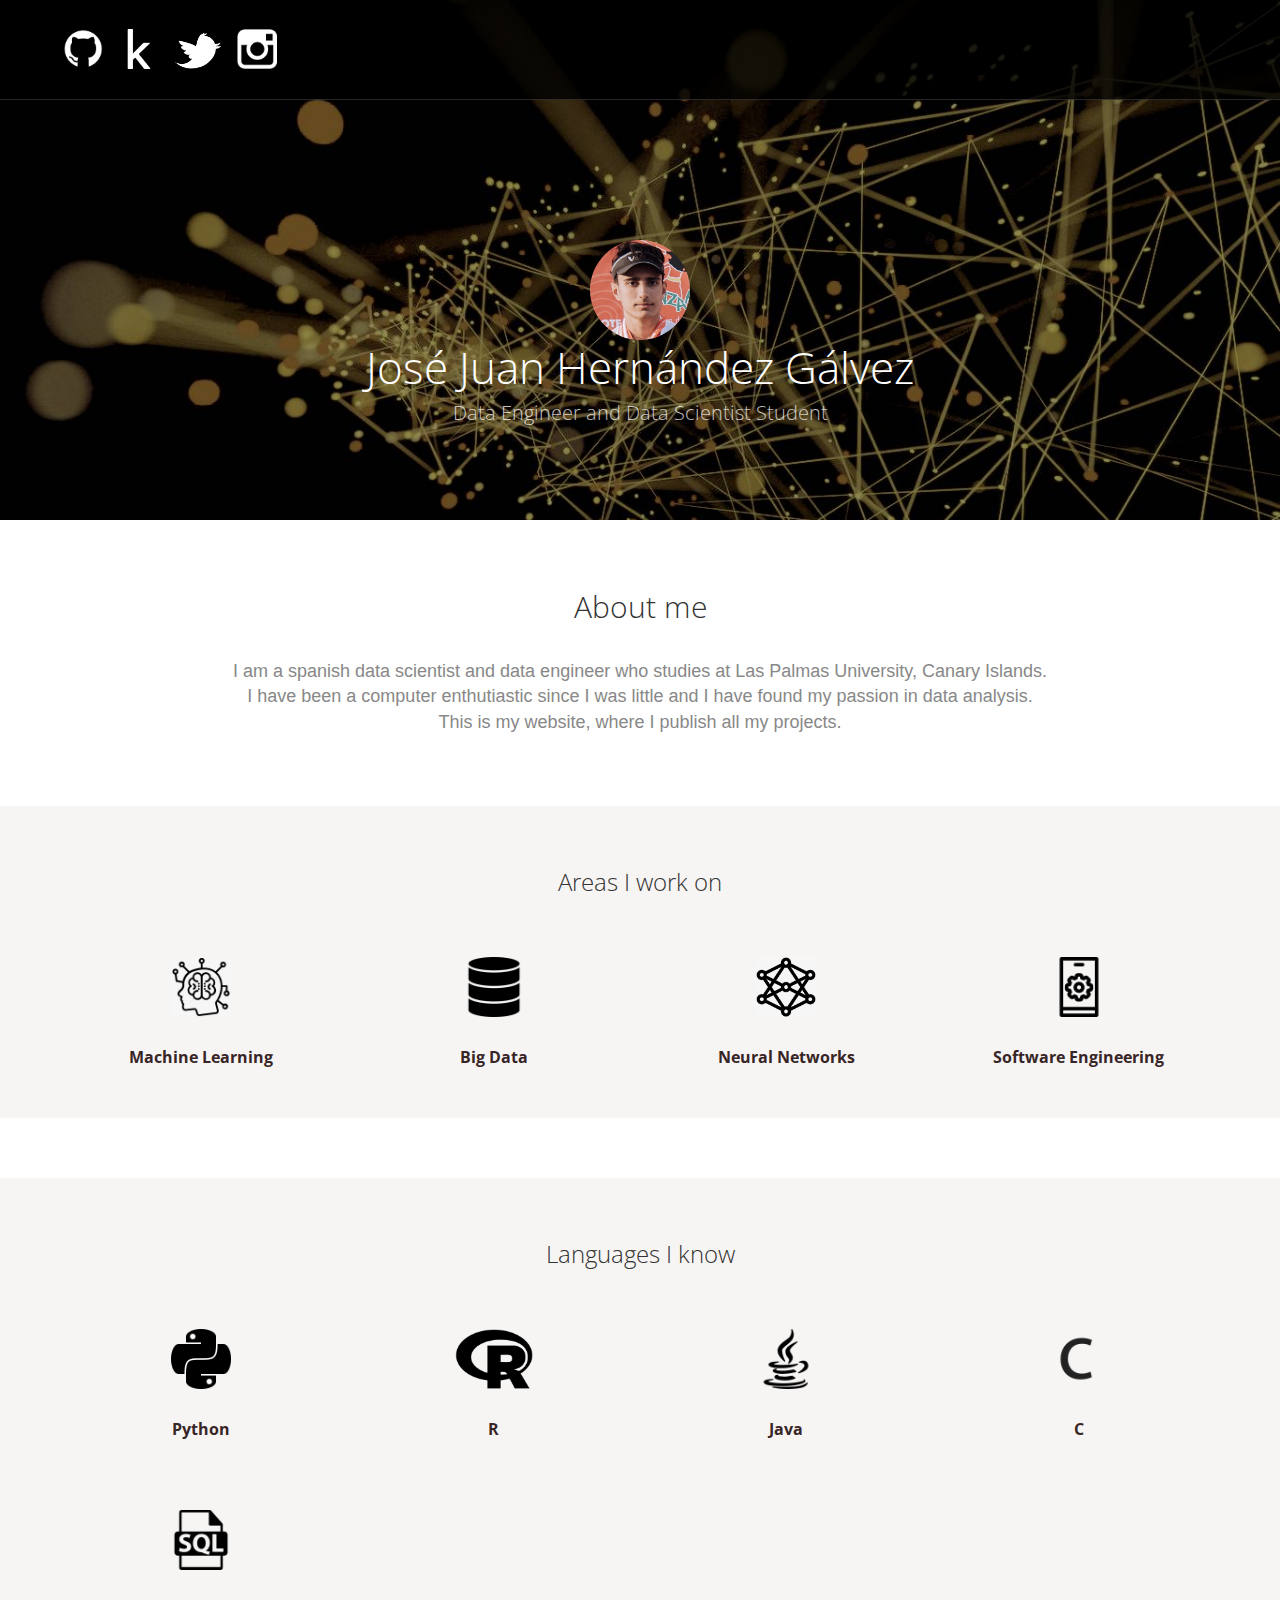
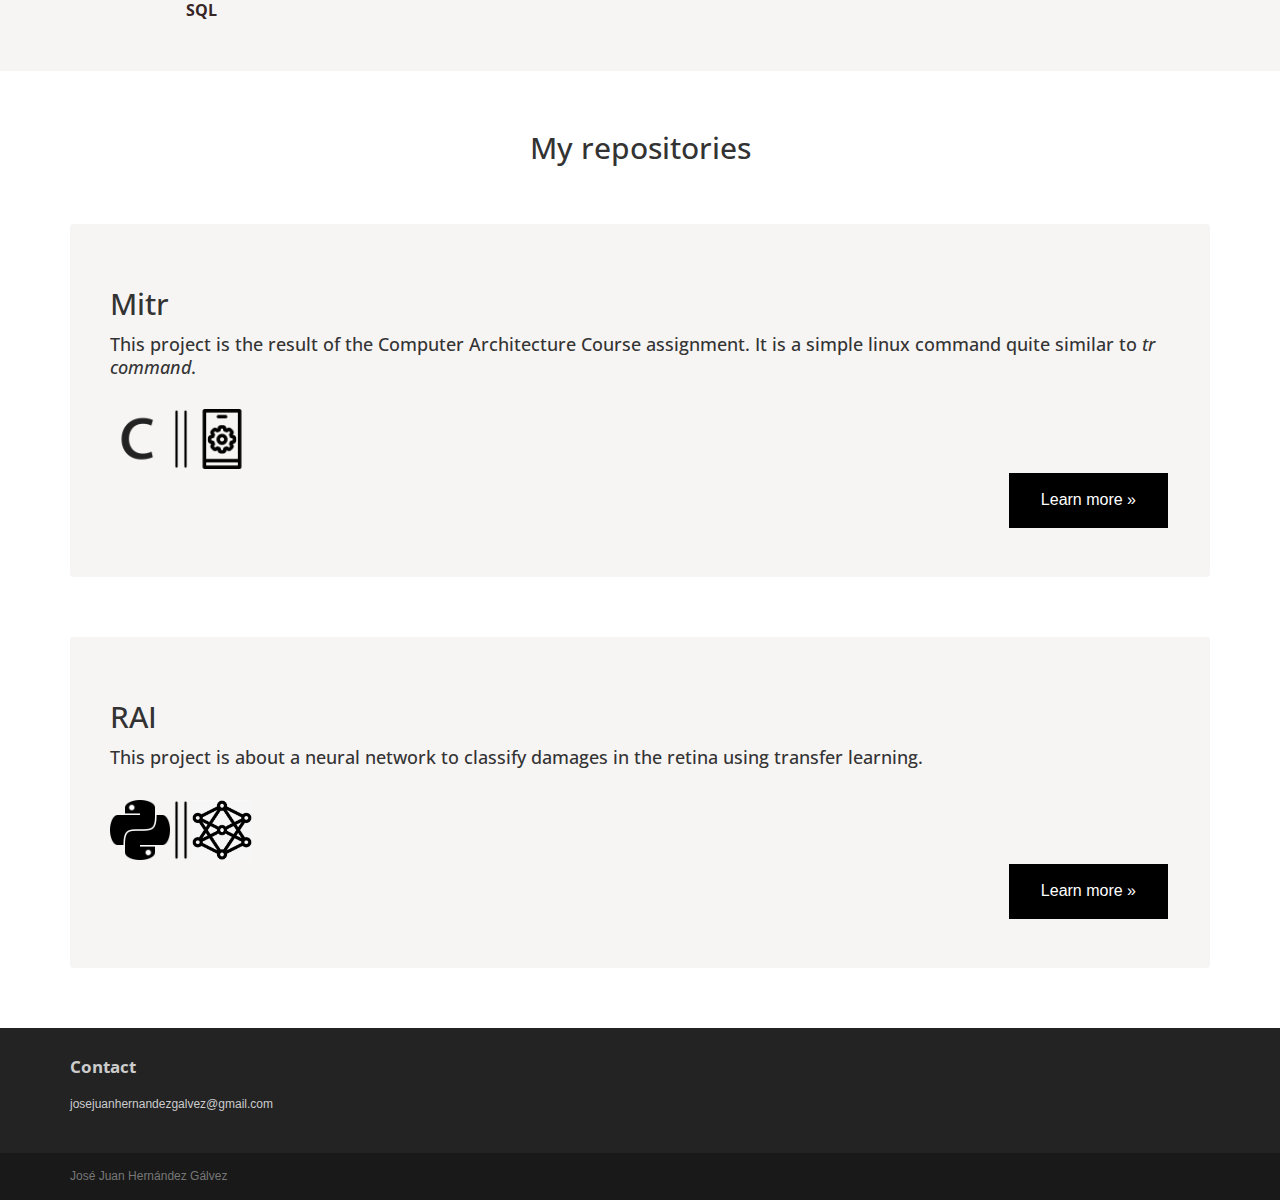
==== index.html @ fc8d15ad "Rename website.html to index.html" ====
<!DOCTYPE html>
<html lang="en">
<head>
	<meta charset="utf-8">
	<meta name="viewport"    content="width=device-width, initial-scale=1.0">
	<meta name="description" content="">
	<meta name="author"      content="Sergey Pozhilov (GetTemplate.com)">
	
	<title>Orfidos</title>

	<style>
		rounded {
			width: 300px;
		}
		.rounded img {
			border-radius: 50%;
		}

		.button {
  			border: none;
  			color: white;
  			padding: 16px 32px;
  			text-align: center;
  			text-decoration: none;
  			display: inline-block;
  			font-size: 16px;
  			margin: 4px 2px;
  			transition-duration: 0.4s;
  			cursor: pointer;
		}

		.button1 {
		  background-color: black; 
		  color: white;
		}
		
		.button1:hover {
		  background-color: black;
		  color: #c79640;
		  text-decoration: none;
		}
		.center {
  		display: block;
  		margin-left: auto;
  		margin-right: auto;
  		margin-bottom: 30px;
		}

	</style>

	<link rel="shortcut icon" href="assets/images/github.jpg">
	
	<link rel="stylesheet" media="screen" href="http://fonts.googleapis.com/css?family=Open+Sans:300,400,700">
	<link rel="stylesheet" href="assets/css/bootstrap.min.css">
	<link rel="stylesheet" href="assets/css/font-awesome.min.css">

	<!-- Custom styles for our template -->
	<link rel="stylesheet" href="assets/css/bootstrap-theme.css" media="screen" >
	<link rel="stylesheet" href="assets/css/main.css">


</head>

<body class="home">
	<div class="navbar navbar-inverse navbar-fixed-top headroom" >
		<div class="container">
			<div class="row" align= center>
				<a class="navbar-brand" href="https://github.com/josejuanhernandezgalvez"><img src="assets/images/github.png" alt="Progressus HTML5 template" width="40" ></a>
				<a class="navbar-brand" href="https://www.kaggle.com/jjhergal/code"><img src="assets/images/kaggle.png" alt="Progressus HTML5 template" width="40" ></a>
				<a class="navbar-brand" href="https://twitter.com/JoseJuanHerGal"><img src="assets/images/twitter.jpg" alt="Progressus HTML5 template" width="46"></a>
				<a class="navbar-brand" href="https://www.instagram.com/joosehernaandez_/?hl=es"><img src="assets/images/instagram.jpg" alt="Progressus HTML5 template" width="40"></a>
			</div>
		</div>
	</div> 
	<!-- /.navbar -->

	<!-- Header -->
	<header id="head">
		<div class="container">
			<div class="row">
				<div class="rounded">
				<img src="assets/images/me.jfif" width="100">
				<h1 class="lead">José Juan Hernández Gálvez</h1>
				<p class="tagline">Data Engineer and Data Scientist Student<a href="http://www.gettemplate.com/?utm_source=progressus&amp;utm_medium=template&amp;utm_campaign=progressus"></a></p>
			</div>
		</div>
	</header>

	<div class="container text-center">
		<br> <br>
		<h2 class="thin">About me</h2>
		<p class="text-muted">
			<br>
			I am a spanish data scientist and data engineer who studies at Las Palmas University, Canary Islands.<br> 
			I have been a computer enthutiastic since I was little and I have found my passion in data analysis.<br>
			This is my website, where I publish all my projects. 
		</p>
	</div>
		
	<div class="jumbotron top-space">
		<div class="container">
			
			<h3 class="text-center thin">Areas I work on</h3>
			
			<div class="row">
				<div class="col-md-3 col-sm-6 highlight">
					<div class="h-caption">
						<h4>
							<a class="center" ><img src="assets/images/ML.jpg" width="60", ></a>Machine Learning</h4></div>
					<div class="h-body text-center">
					</div>
				</div>
				<div class="col-md-3 col-sm-6 highlight">
					<div class="h-caption">
						<h4>
							<a class="center" ><img src="assets/images/bigData.png" width="60", ></a>Big Data</h4>
						</div>
					<div class="h-body text-center">
					</div>
				</div>
				<div class="col-md-3 col-sm-6 highlight">
					<div class="h-caption">
						<h4>
							<a class="center" ><img src="assets/images/NN.png" width="60", ></a>Neural Networks</h4></div>
					<div class="h-body text-center">
					</div>
				</div>
				<div class="col-md-3 col-sm-6 highlight">
					<div class="h-caption"><h4>
						<a class="center" ><img src="assets/images/sofwareEngineer.png" width="60", ></a>Software Engineering</h4></div>
					<div class="h-body text-center">
					</div>
				</div>
			</div>
		


		</div>
	</div>

		<div class="jumbotron top-space">
		<div class="container">
			
			<h3 class="text-center thin">Languages I know</h3>
			
			<div class="row">
				<div class="col-md-3 col-sm-6 highlight">
					<div class="h-caption">
						<h4>
							<a class="center" ><img src="assets/images/python.png" height="60", ></a>Python</h4></div>
					<div class="h-body text-center">
					</div>
				</div>
				<div class="col-md-3 col-sm-6 highlight">
					<div class="h-caption">
						<h4>
							<a class="center" ><img src="assets/images/r.png" height ="60", ></a>R</h4>
						</div>
					<div class="h-body text-center">
					</div>
				</div>
				<div class="col-md-3 col-sm-6 highlight">
					<div class="h-caption">
						<h4>
							<a class="center" ><img src="assets/images/java.png" height="60", ></a>Java</h4></div>
					<div class="h-body text-center">
					</div>
				</div>
				<div class="col-md-3 col-sm-6 highlight">
					<div class="h-caption"><h4>
						<a class="center" ><img src="assets/images/c_language.jpg" height="60", ></a>C</h4></div>
					<div class="h-body text-center">
					</div>
				</div>
				<div class="col-md-3 col-sm-6 highlight">
					<div class="h-caption"><h4>
						<a class="center" ><img src="assets/images/sql.png" height="60", ></a>SQL</h4></div>
					<div class="h-body text-center">
					</div>
				</div>
			</div>
		
					

		</div>
	</div>
	<!-- /Highlights -->

	<!-- container -->
	<div class="container">

		<h2 class="text-center top-space">My repositories</h2>

		<div class="jumbotron top-space">
			<h2>Mitr</h2>
			<h4>This project is the result of the Computer Architecture Course assignment. It is a simple linux command quite similar to <i>tr command</i>.</h4>
			<br>

    <div id="banner" style="overflow: hidden;justify-content:space-around;">
    <div class="" style="max-width: ;max-height: 20%;display: inline-block;">
        <img src="assets/images/c_language.jpg" height="60">
    </div>
    <div class="" style="max-width: 100%;max-height: 100%;display: inline-block;">
        <img src="assets/images/vertical.png" height="60">
    </div>
    <div class="" style="max-width: 100%;max-height: 100%;display: inline-block;">
        <img src="assets/images/vertical.png" height="60">
    </div>
    
    <div class="" style="max-width: 100%;max-height: 100%;display: inline-block;">
        <img src="assets/images/sofwareEngineer.png" height="60">
    </div>

    </div>  		
			<p class="text-right"><a class="button button1" href="https://github.com/josejuanhernandezgalvez/mitr">Learn more »</a></p>
  		</div>

 	<div class="jumbotron top-space">
			<h2>RAI</h2>
			<h4>This project is about a neural network to classify damages in the retina using transfer learning.</h4>
			<br>
		
    <div id="banner" style="overflow: hidden;justify-content:space-around;">
    <div class="" style="max-width: ;max-height: 20%;display: inline-block;">
        <img src="assets/images/python.png" height="60">
    </div>
    <div class="" style="max-width: 100%;max-height: 100%;display: inline-block;">
        <img src="assets/images/vertical.png" height="60">
    </div>
    <div class="" style="max-width: 100%;max-height: 100%;display: inline-block;">
        <img src="assets/images/vertical.png" height="60">
    </div>
    
    <div class="" style="max-width: 100%;max-height: 100%;display: inline-block;">
        <img src="assets/images/NN.png" height="60">
    </div>

    </div>  		
			<p class="text-right"><a class="button button1" href="https://www.kaggle.com/code/juancarss/r-a-i">Learn more »</a></p>
  		</div>


</div>


	<footer id="footer" class="top-space">

		<div class="footer1">
			<div class="container">
				<div class="row">
					
					<div class="col-md-3 widget">
						<h3 class="widget-title">Contact</h3>
						<div class="widget-body">
								<a href="mailto:#">josejuanhernandezgalvez@gmail.com</a><br>
							</p>
						</div>
					</div>


				</div> 
			</div>
		</div>

		<div class="footer2">
			<div class="container">
				<div class="row">
					<div class="col-md-6 widget">
						<div class="widget-body">
							<p class="text-left">
								José Juan Hernández Gálvez
							</p>
						</div>
					</div>

				</div> 
			</div>
		</div>

	</footer>	
		




	<!-- JavaScript libs are placed at the end of the document so the pages load faster -->
	<script src="http://ajax.googleapis.com/ajax/libs/jquery/1.10.2/jquery.min.js"></script>
	<script src="http://netdna.bootstrapcdn.com/bootstrap/3.0.0/js/bootstrap.min.js"></script>
	<script src="assets/js/headroom.min.js"></script>
	<script src="assets/js/jQuery.headroom.min.js"></script>
	<script src="assets/js/template.js"></script>
</body>
</html>
---- assets/css/main.css ----
/* Header */
#head { background:#181015 url( ../images/wallpaper.jpg) no-repeat; background-size: cover; min-height:520px; text-align: center; padding-top:240px; color:white; font-family:"Open sans", Helvetica, Arial; font-weight:300; }
#head.secondary { height:100px; min-height: 100px; padding-top:0px; }
	#head .lead { font-family:"Open sans", Helvetica, Arial; font-size:44px; margin-bottom:6px; margin-top:2px; color:white; line-height:1.15em; } 
	#head .tagline { color:rgba(255,255,255,0.75); margin-bottom:25px; font-size:20px}
		#head .tagline a { color:#fff; } 
	#head .btn { margin-bottom:10px;}
	#head .btn-default { text-shadow: none; background:transparent; color:rgba(255,255,255,.5); -webkit-box-shadow:inset 0px 0px 0px 3px rgba(255,255,255,.5); -moz-box-shadow:inset 0px 0px 0px 3px rgba(255,255,255,.5); box-shadow:inset 0px 0px 0px 3px rgba(255,255,255,.5); background: transparent; }
		#head .btn-default:hover,
		#head .btn-default:focus { color:rgba(255,255,255,.8); -webkit-box-shadow:inset 0px 0px 0px 3px rgba(255,255,255,.8); -moz-box-shadow:inset 0px 0px 0px 3px rgba(255,255,255,.8); box-shadow:inset 0px 0px 0px 3px rgba(255,255,255,.8); background: transparent; }
		#head .btn-default:active, 
		#head .btn-default.active { color:#fff; -webkit-box-shadow:inset 0px 0px 0px 3px #fff; -moz-box-shadow:inset 0px 0px 0px 3px #fff; box-shadow:inset 0px 0px 0px 3px #fff; background: transparent; }

@media (max-width: 767px) {
	#head { min-height:420px; padding-top:160px; }
	#head .lead { font-size: 34px; }
}


/* Autohide navbar */
.slideUp { top:-100px; }
.headroom { -webkit-transition: all 0.4s ease-out; -moz-transition: all 0.4s ease-out; -o-transition: all 0.4s ease-out; transition: all 0.4s ease-out; }


/* Highlights (in jumbotron in most cases) */
.highlight { margin-top:40px; }
	.h-caption { text-align: center; } 
	.h-caption i { display:block; font-size: 54px; color:#382526; margin-bottom:36px; }
	.h-caption h4 { color:#382526; font-size: 16px; font-weight: bold; margin-bottom:20px; align-content: center; }
	.h-body { }


/* Typography */
h1, h2, h3, h4, h5, h6 { font-family:"Open sans", Helvetica, Arial; }
h1, .h1, h2, .h2, h3, .h3 { margin-top:30px; } 
blockquote { font-style: italic; font-family: Georgia; color:#999; margin:30px 0 30px; }
label { color: #777; }
.thin { font-weight:300; }
.page-title { margin-top:20px; font-weight:300; }
.text-muted { color:#888; font-size:18px;}
.breadcrumb { background:none; padding:0; margin:30px 0 0px 0; }
ul.list-spaces li{ margin-bottom:10px; }

/* Helpers */
.container-full { margin: 0 auto; width: 100%; }
.top-space { margin-top: 60px; }
.top-margin { margin-top:20px; }

img { max-width:100%; }
img.pull-right { margin-left: 10px; }
img.pull-left { margin-right: 10px; }
#map { width:100%; height:280px; }
#social { margin-top:50px; margin-bottom:50px; }
	#social .wrapper { width:340px; margin:0 auto; }

/* Main content block */
.maincontent { }

/* Sidebars */
.sidebar { padding-top:36px; padding-bottom:30px; }
	.sidebar .widget { margin-bottom:20px; }
	.sidebar h1, .sidebar .h1, .sidebar h2, .sidebar .h2, .sidebar h3, .sidebar .h3 { margin-top:20px; } 

/* Footer */
.footer1 { background: #232323; padding: 30px 0 0 0; font-size: 12px; color: #999; }
	.footer1 a { color: #ccc; }
		.footer1 a:hover {color: #fff; }
	.footer1 .widget { margin-bottom:30px; }		
	.footer1 .widget-title { font-size: 17px; font-weight: bold; color: #ccc; margin: 0 0 20px; }
	.footer1 .entry-meta { border-top: 1px solid #ccc; border-bottom: 1px solid #ccc; margin: 0 0 35px 0; padding: 2px 0; color: #888888; font-size: 12px; font-size: 0.75rem; }
		.footer1 .entry-meta a { color: #333333; }
		.footer1 .entry-meta .meta-in { border-top: 1px solid #ccc; border-bottom: 1px solid #ccc; padding: 10px 0; }
	.follow-me-icons { font-size:30px; }		
		.follow-me-icons i { float:left; margin:0 10px 0 0; }		

.footer2 { background: #191919; padding: 15px 0; color: #777; font-size: 12px; }
	.footer2 a { color: #aaa; }
		.footer2 a:hover { color: #fff; }
		.footer2 p { margin: 0; }

	.widget-simplenav { margin-left:-5px; }		
	.widget-simplenav a{ margin:0 5px; }
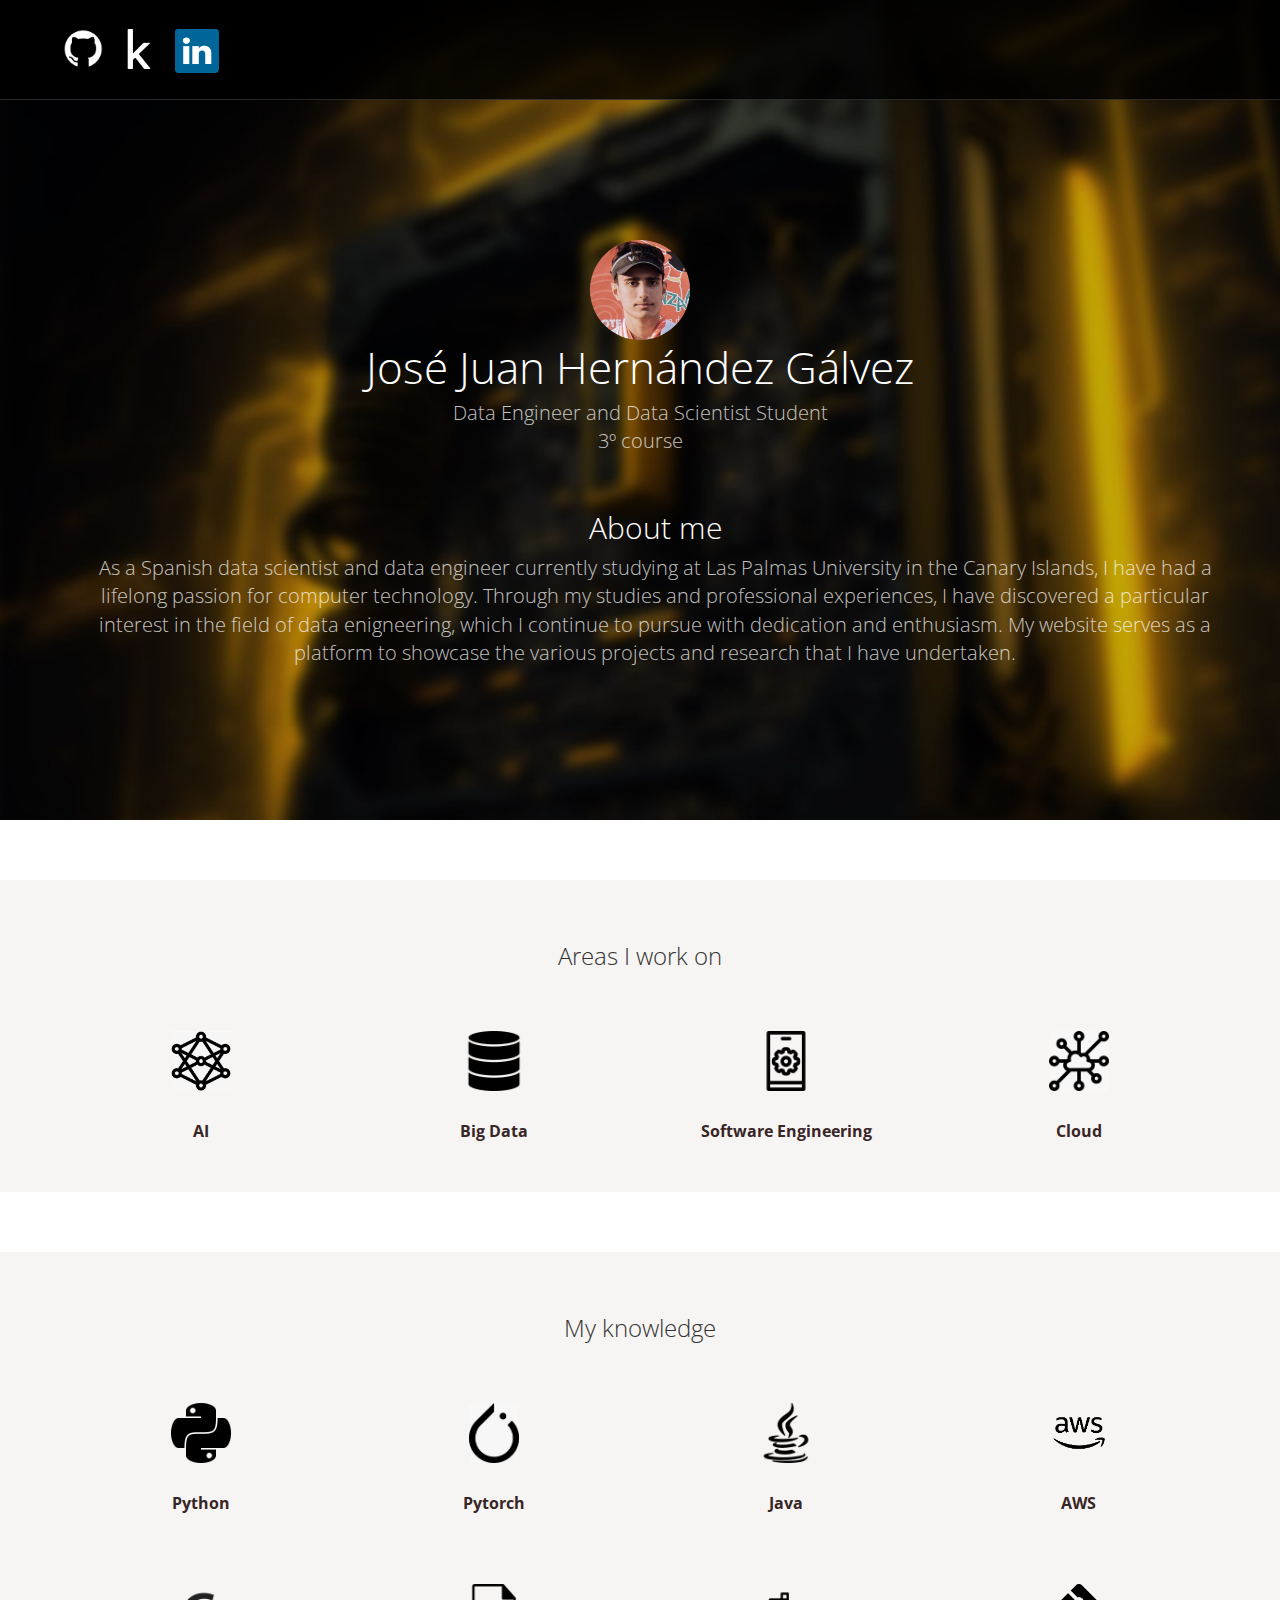
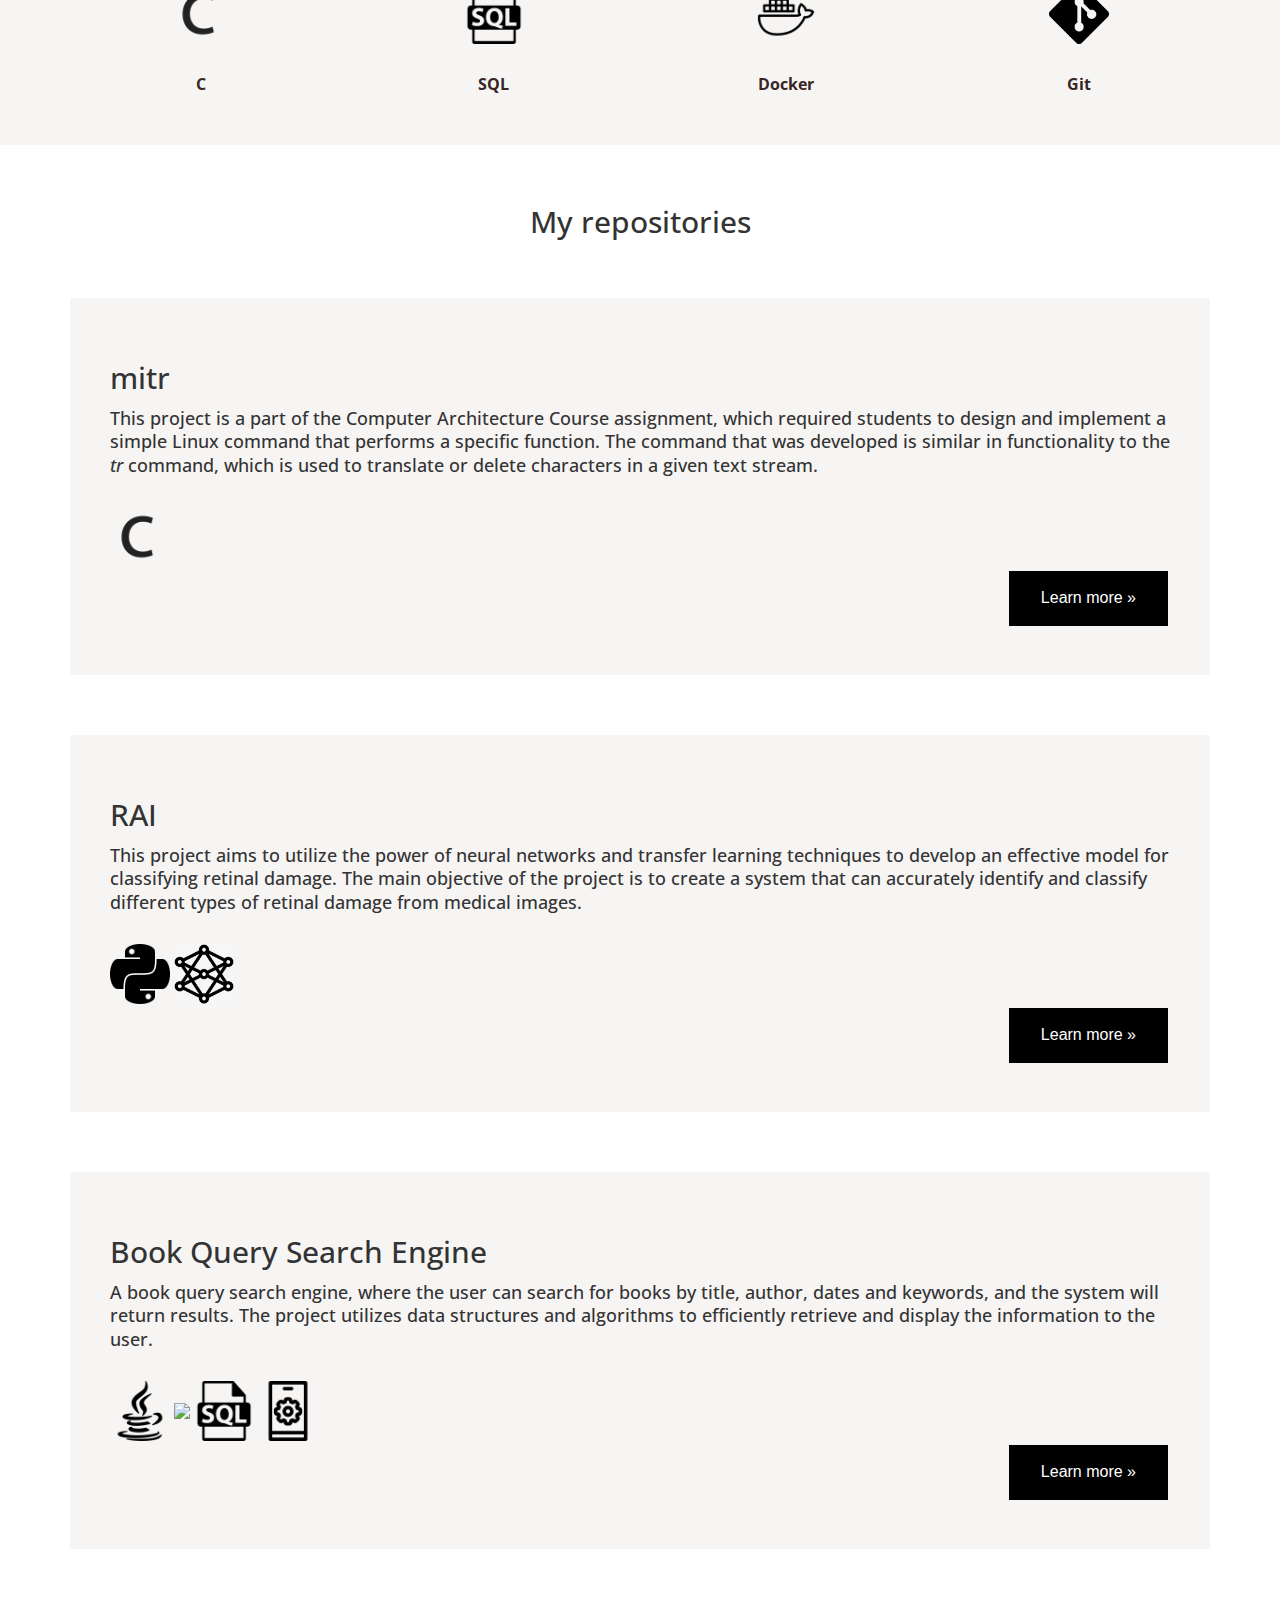
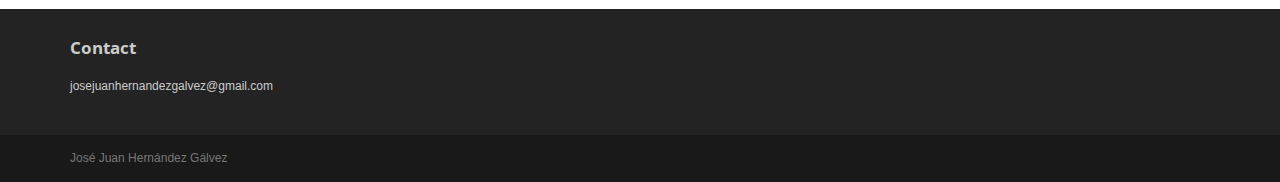
==== commit fb423271: "Add files via upload" ====
--- a/index.html
+++ b/index.html
@@ -4,9 +4,8 @@
 	<meta charset="utf-8">
 	<meta name="viewport"    content="width=device-width, initial-scale=1.0">
 	<meta name="description" content="">
-	<meta name="author"      content="Sergey Pozhilov (GetTemplate.com)">
-	
-	<title>Orfidos</title>
+
+	<title>Jose Juan</title>
 
 	<style>
 		rounded {
@@ -67,35 +66,31 @@
 			<div class="row" align= center>
 				<a class="navbar-brand" href="https://github.com/josejuanhernandezgalvez"><img src="assets/images/github.png" alt="Progressus HTML5 template" width="40" ></a>
 				<a class="navbar-brand" href="https://www.kaggle.com/jjhergal/code"><img src="assets/images/kaggle.png" alt="Progressus HTML5 template" width="40" ></a>
-				<a class="navbar-brand" href="https://twitter.com/JoseJuanHerGal"><img src="assets/images/twitter.jpg" alt="Progressus HTML5 template" width="46"></a>
-				<a class="navbar-brand" href="https://www.instagram.com/joosehernaandez_/?hl=es"><img src="assets/images/instagram.jpg" alt="Progressus HTML5 template" width="40"></a>
-			</div>
-		</div>
+				<a class="navbar-brand" href="https://www.linkedin.com/in/jos%C3%A9-juan-hern%C3%A1ndez-g%C3%A1lvez-2bbb71191/"><img src="assets/images/linkedin.png" alt="Progressus HTML5 template" width="44" ></a>
+
+			</div>
+		</div>
+
 	</div> 
-	<!-- /.navbar -->
-
-	<!-- Header -->
+
 	<header id="head">
 		<div class="container">
 			<div class="row">
 				<div class="rounded">
 				<img src="assets/images/me.jfif" width="100">
 				<h1 class="lead">José Juan Hernández Gálvez</h1>
-				<p class="tagline">Data Engineer and Data Scientist Student<a href="http://www.gettemplate.com/?utm_source=progressus&amp;utm_medium=template&amp;utm_campaign=progressus"></a></p>
-			</div>
-		</div>
-	</header>
-
-	<div class="container text-center">
-		<br> <br>
-		<h2 class="thin">About me</h2>
-		<p class="text-muted">
-			<br>
-			I am a spanish data scientist and data engineer who studies at Las Palmas University, Canary Islands.<br> 
-			I have been a computer enthutiastic since I was little and I have found my passion in data analysis.<br>
-			This is my website, where I publish all my projects. 
+				<p class="tagline">Data Engineer and Data Scientist Student<br>3º course<a href="http://www.gettemplate.com/?utm_source=progressus&amp;utm_medium=template&amp;utm_campaign=progressus"></a></p>
+			</div>
+		</div>
+			<div class="container text-center">
+	<h2 class="thin">About me</h2>
+		<p class="tagline">
+			As a Spanish data scientist and data engineer currently studying at Las Palmas University in the Canary Islands, I have had a lifelong passion for computer technology. Through my studies and professional experiences, I have discovered a particular interest in the field of data enigneering, which I continue to pursue with dedication and enthusiasm. My website serves as a platform to showcase the various projects and research that I have undertaken.
 		</p>
 	</div>
+	</header>
+
+
 		
 	<div class="jumbotron top-space">
 		<div class="container">
@@ -106,7 +101,7 @@
 				<div class="col-md-3 col-sm-6 highlight">
 					<div class="h-caption">
 						<h4>
-							<a class="center" ><img src="assets/images/ML.jpg" width="60", ></a>Machine Learning</h4></div>
+							<a class="center" ><img src="assets/images/NN.png" width="60", ></a>AI</h4></div>
 					<div class="h-body text-center">
 					</div>
 				</div>
@@ -115,19 +110,19 @@
 						<h4>
 							<a class="center" ><img src="assets/images/bigData.png" width="60", ></a>Big Data</h4>
 						</div>
-					<div class="h-body text-center">
-					</div>
-				</div>
-				<div class="col-md-3 col-sm-6 highlight">
-					<div class="h-caption">
-						<h4>
-							<a class="center" ><img src="assets/images/NN.png" width="60", ></a>Neural Networks</h4></div>
 					<div class="h-body text-center">
 					</div>
 				</div>
 				<div class="col-md-3 col-sm-6 highlight">
 					<div class="h-caption"><h4>
 						<a class="center" ><img src="assets/images/sofwareEngineer.png" width="60", ></a>Software Engineering</h4></div>
+					<div class="h-body text-center">
+					</div>
+				</div>
+				<div class="col-md-3 col-sm-6 highlight">
+					<div class="h-caption">
+						<h4>
+							<a class="center" ><img src="assets/images/cloud.jpeg" width="60", ></a>Cloud</h4></div>
 					<div class="h-body text-center">
 					</div>
 				</div>
@@ -141,7 +136,7 @@
 		<div class="jumbotron top-space">
 		<div class="container">
 			
-			<h3 class="text-center thin">Languages I know</h3>
+			<h3 class="text-center thin">My knowledge</h3>
 			
 			<div class="row">
 				<div class="col-md-3 col-sm-6 highlight">
@@ -154,7 +149,7 @@
 				<div class="col-md-3 col-sm-6 highlight">
 					<div class="h-caption">
 						<h4>
-							<a class="center" ><img src="assets/images/r.png" height ="60", ></a>R</h4>
+							<a class="center" ><img src="assets/images/torch.jpg" height ="60", ></a>Pytorch</h4>
 						</div>
 					<div class="h-body text-center">
 					</div>
@@ -163,6 +158,14 @@
 					<div class="h-caption">
 						<h4>
 							<a class="center" ><img src="assets/images/java.png" height="60", ></a>Java</h4></div>
+					<div class="h-body text-center">
+					</div>
+				</div>
+				<div class="col-md-3 col-sm-6 highlight">
+					<div class="h-caption">
+						<h4>
+							<a class="center" ><img src="assets/images/aws.png" height ="60", ></a>AWS</h4>
+						</div>
 					<div class="h-body text-center">
 					</div>
 				</div>
@@ -178,67 +181,94 @@
 					<div class="h-body text-center">
 					</div>
 				</div>
+				<div class="col-md-3 col-sm-6 highlight">
+					<div class="h-caption">
+						<h4>
+							<a class="center" ><img src="assets/images/docker.png" height ="60", ></a>Docker</h4>
+						</div>
+					<div class="h-body text-center">
+					</div>
+				</div>
+				<div class="col-md-3 col-sm-6 highlight">
+					<div class="h-caption">
+						<h4>
+							<a class="center" ><img src="assets/images/Git.png" height ="60", ></a>Git</h4>
+						</div>
+					<div class="h-body text-center">
+					</div>
+				</div>
+
 			</div>
 		
 					
 
 		</div>
 	</div>
-	<!-- /Highlights -->
-
-	<!-- container -->
+
 	<div class="container">
 
 		<h2 class="text-center top-space">My repositories</h2>
 
 		<div class="jumbotron top-space">
-			<h2>Mitr</h2>
-			<h4>This project is the result of the Computer Architecture Course assignment. It is a simple linux command quite similar to <i>tr command</i>.</h4>
+			<h2>mitr</h2>
+			<h4>This project is a part of the Computer Architecture Course assignment, which required students to design and implement a simple Linux command that performs a specific function. The command that was developed is similar in functionality to the <i>tr</i> command, which is used to translate or delete characters in a given text stream.</h4>
 			<br>
 
     <div id="banner" style="overflow: hidden;justify-content:space-around;">
     <div class="" style="max-width: ;max-height: 20%;display: inline-block;">
         <img src="assets/images/c_language.jpg" height="60">
     </div>
+
+    </div>  		
+			<p class="text-right"><a class="button button1" href="https://github.com/josejuanhernandezgalvez/mitr">Learn more »</a></p>
+  		</div>
+
+ 	<div class="jumbotron top-space">
+			<h2>RAI</h2>
+			<h4>This project aims to utilize the power of neural networks and transfer learning techniques to develop an effective model for classifying retinal damage. The main objective of the project is to create a system that can accurately identify and classify different types of retinal damage from medical images.</h4>
+			<br>
+		
+    <div id="banner" style="overflow: hidden;justify-content:space-around;">
+    <div class="" style="max-width: ;max-height: 20%;display: inline-block;">
+        <img src="assets/images/python.png" height="60">
+    </div>
+    
     <div class="" style="max-width: 100%;max-height: 100%;display: inline-block;">
-        <img src="assets/images/vertical.png" height="60">
-    </div>
+        <img src="assets/images/NN.png" height="60">
+    </div>
+
+    </div>  		
+			<p class="text-right"><a class="button button1" href="https://www.kaggle.com/code/jjhergal/r-a-i">Learn more »</a></p>
+  		</div>
+
+
+ 	<div class="jumbotron top-space">
+			<h2>Book Query Search Engine</h2
+>			<h4>A book query search engine, where the user can search for books by title, author, dates and keywords, and the system will return results. The project utilizes data structures and algorithms to efficiently retrieve and display the information to the user.</h4>
+			<br>
+		
+    <div id="banner" style="overflow: hidden;justify-content:space-around;">
+    <div class="" style="max-width: ;max-height: 20%;display: inline-block;">
+        <img src="assets/images/java.png" height="60">
+    </div>
+
     <div class="" style="max-width: 100%;max-height: 100%;display: inline-block;">
-        <img src="assets/images/vertical.png" height="60">
+        <img src="assets/images/Docker.png" height="60">
+    </div>
+
+    <div class="" style="max-width: 100%;max-height: 100%;display: inline-block;">
+        <img src="assets/images/sql.png" height="60">
     </div>
     
     <div class="" style="max-width: 100%;max-height: 100%;display: inline-block;">
         <img src="assets/images/sofwareEngineer.png" height="60">
     </div>
 
+
+
     </div>  		
-			<p class="text-right"><a class="button button1" href="https://github.com/josejuanhernandezgalvez/mitr">Learn more »</a></p>
+			<p class="text-right"><a class="button button1" href="https://github.com/ElPentagono/BookQueryEngine">Learn more »</a></p>
   		</div>
-
- 	<div class="jumbotron top-space">
-			<h2>RAI</h2>
-			<h4>This project is about a neural network to classify damages in the retina using transfer learning.</h4>
-			<br>
-		
-    <div id="banner" style="overflow: hidden;justify-content:space-around;">
-    <div class="" style="max-width: ;max-height: 20%;display: inline-block;">
-        <img src="assets/images/python.png" height="60">
-    </div>
-    <div class="" style="max-width: 100%;max-height: 100%;display: inline-block;">
-        <img src="assets/images/vertical.png" height="60">
-    </div>
-    <div class="" style="max-width: 100%;max-height: 100%;display: inline-block;">
-        <img src="assets/images/vertical.png" height="60">
-    </div>
-    
-    <div class="" style="max-width: 100%;max-height: 100%;display: inline-block;">
-        <img src="assets/images/NN.png" height="60">
-    </div>
-
-    </div>  		
-			<p class="text-right"><a class="button button1" href="https://www.kaggle.com/code/juancarss/r-a-i">Learn more »</a></p>
-  		</div>
-
 
 </div>
 
--- a/assets/css/main.css
+++ b/assets/css/main.css
@@ -1,5 +1,5 @@
 /* Header */
-#head { background:#181015 url( ../images/wallpaper.jpg) no-repeat; background-size: cover; min-height:520px; text-align: center; padding-top:240px; color:white; font-family:"Open sans", Helvetica, Arial; font-weight:300; }
+#head { background:#181015 url( ../images/wallpaper.jpg) no-repeat; background-size: cover; min-height:820px; text-align: center; padding-top:240px; color:white; font-family:"Open sans", Helvetica, Arial; font-weight:300; background-image: fixed; background-attachment: fixed}
 #head.secondary { height:100px; min-height: 100px; padding-top:0px; }
 	#head .lead { font-family:"Open sans", Helvetica, Arial; font-size:44px; margin-bottom:6px; margin-top:2px; color:white; line-height:1.15em; } 
 	#head .tagline { color:rgba(255,255,255,0.75); margin-bottom:25px; font-size:20px}
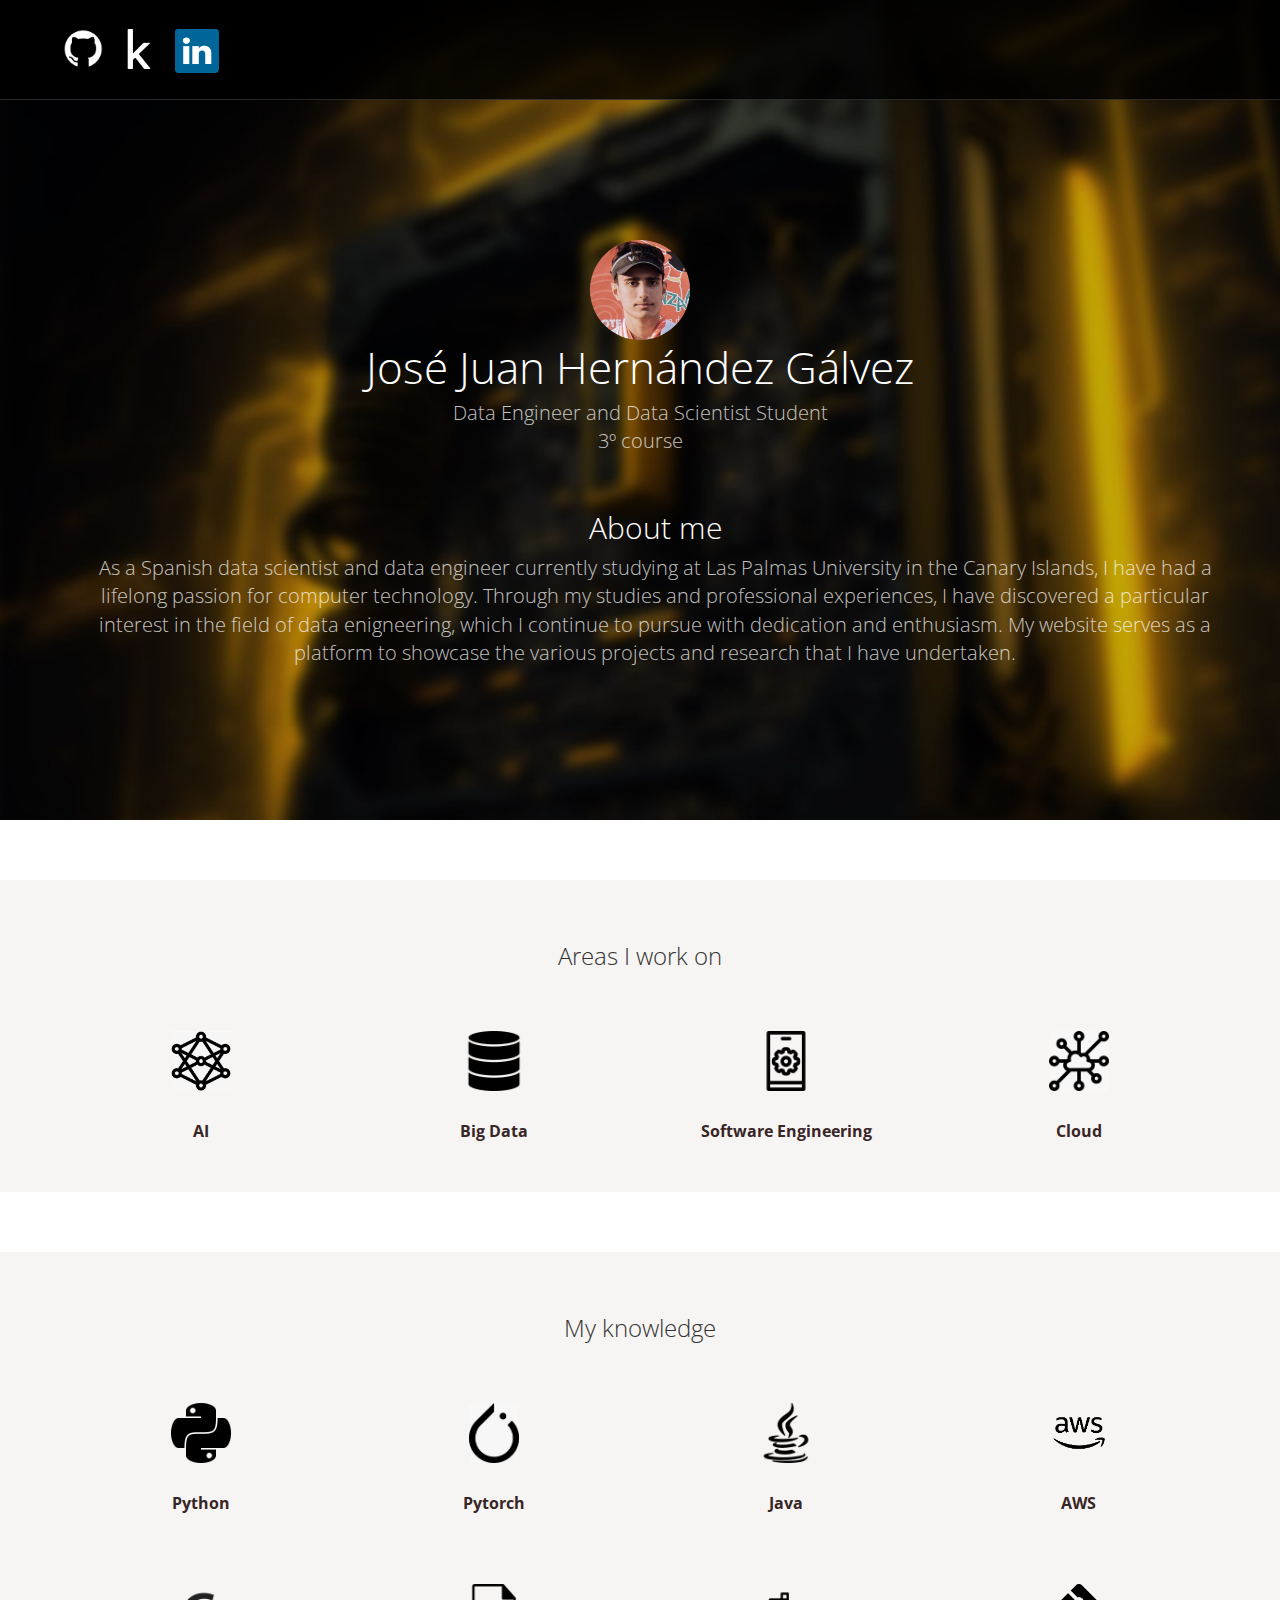
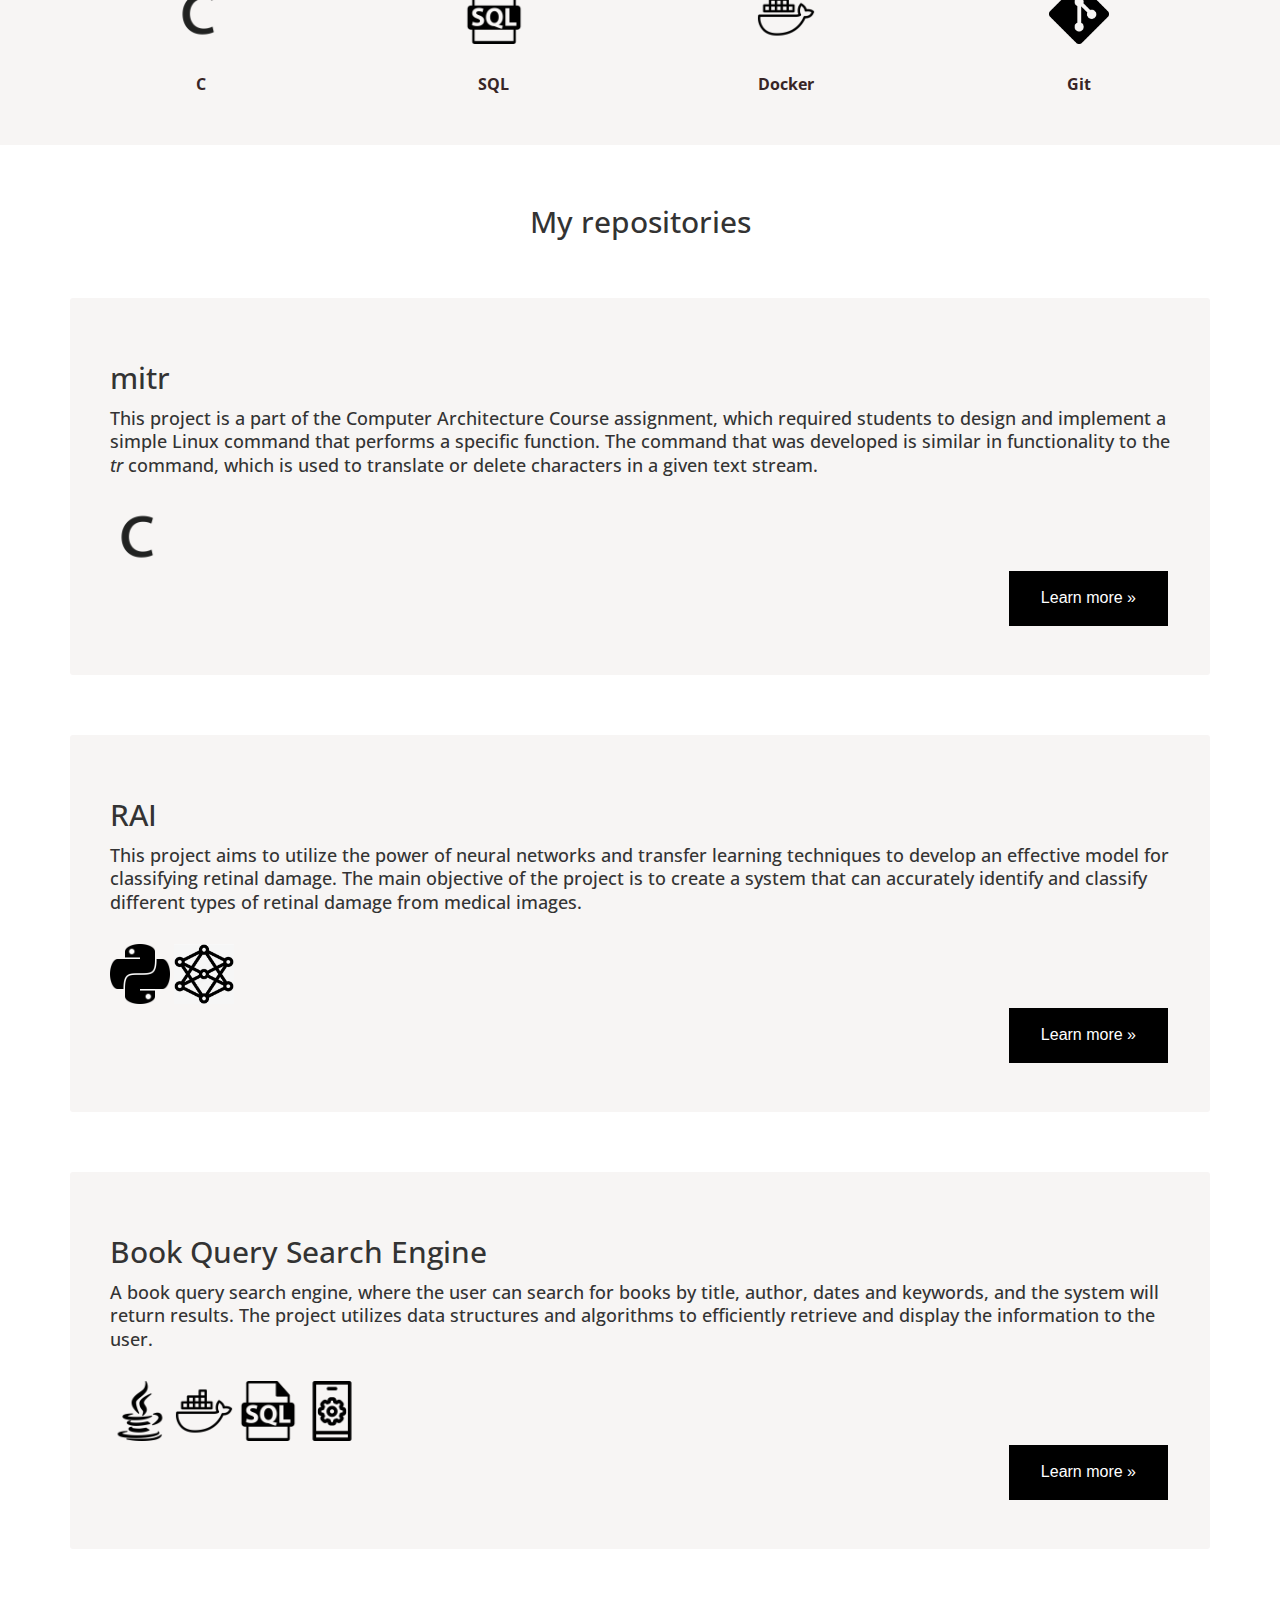
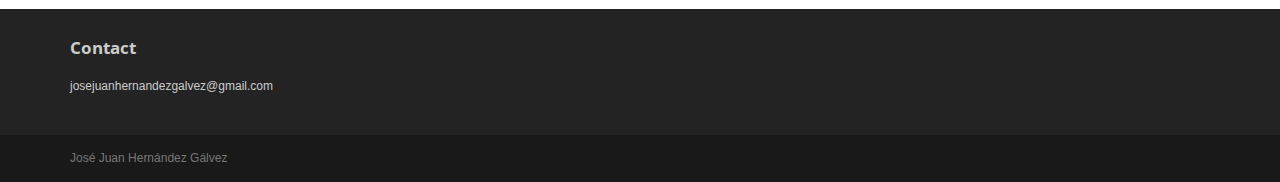
==== commit 4c3ad3d7: "Update index.html" ====
--- a/index.html
+++ b/index.html
@@ -253,7 +253,7 @@
     </div>
 
     <div class="" style="max-width: 100%;max-height: 100%;display: inline-block;">
-        <img src="assets/images/Docker.png" height="60">
+        <img src="assets/images/docker.png" height="60">
     </div>
 
     <div class="" style="max-width: 100%;max-height: 100%;display: inline-block;">
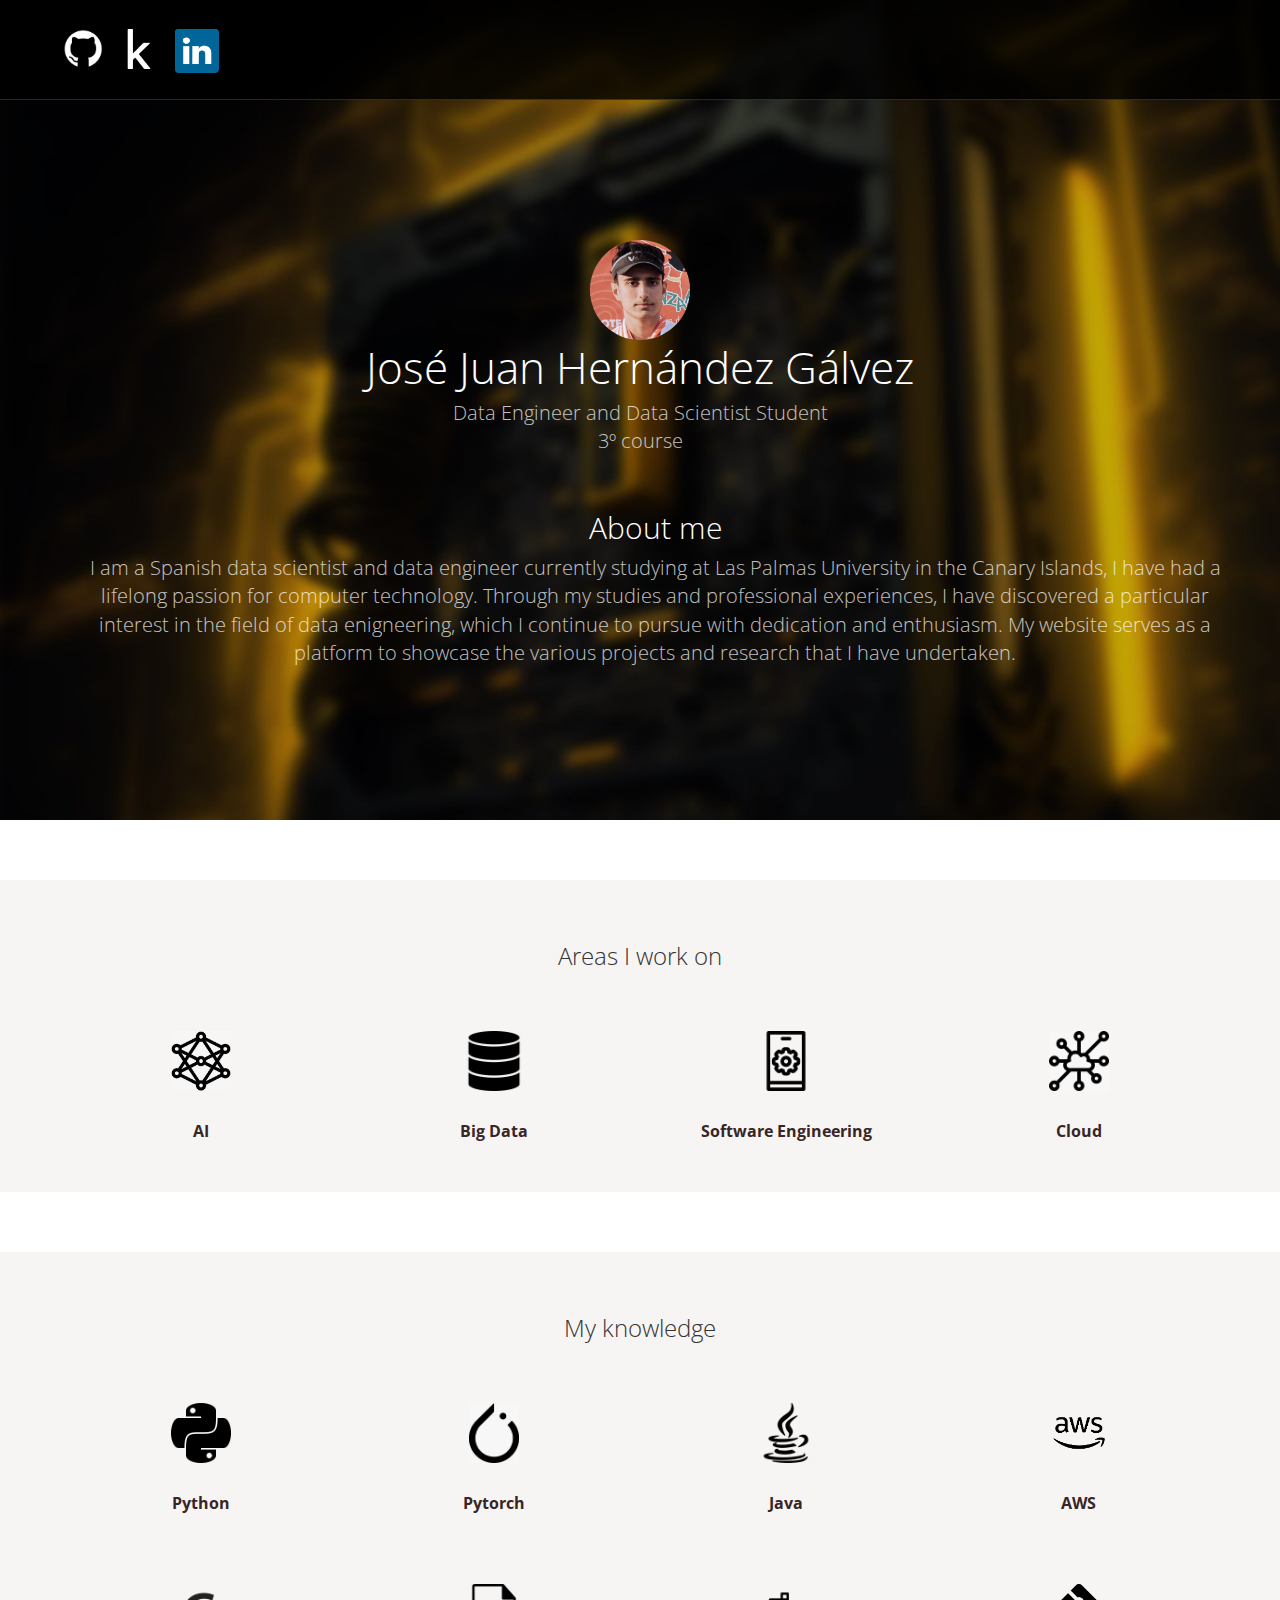
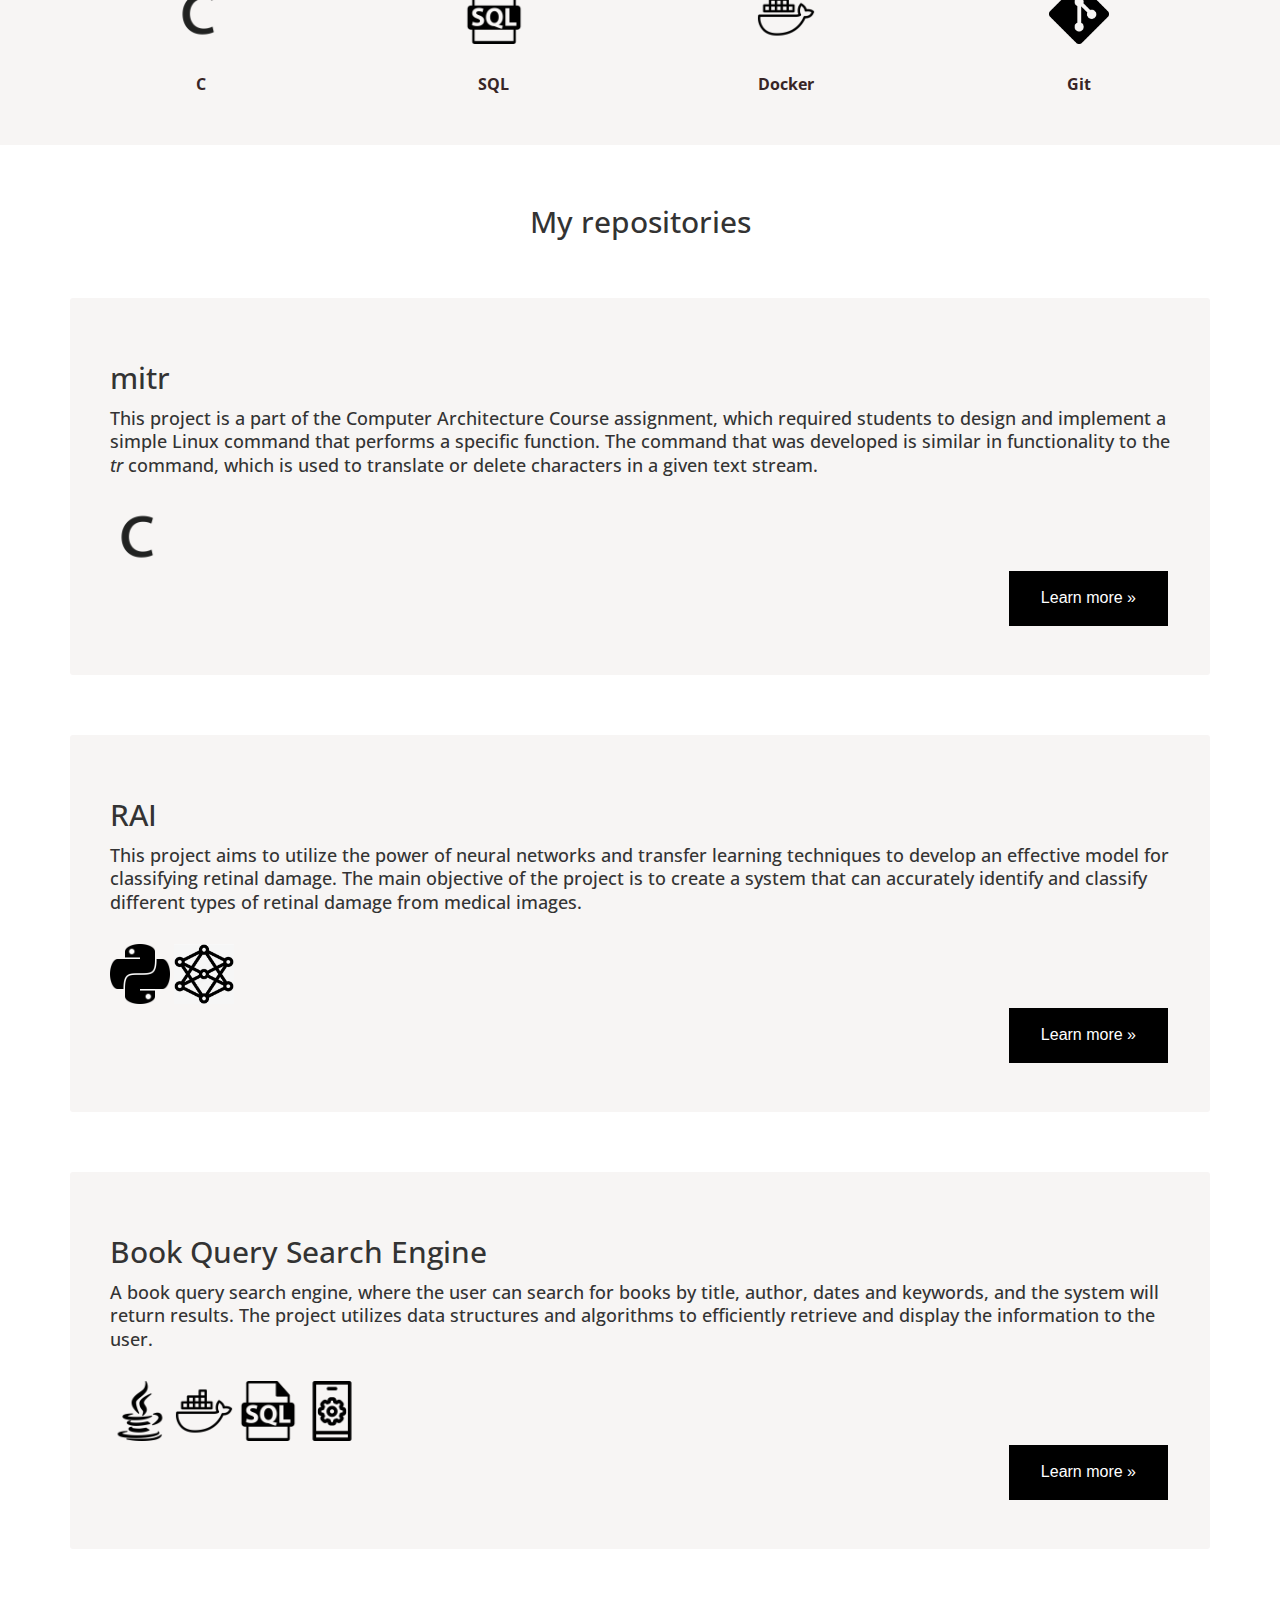
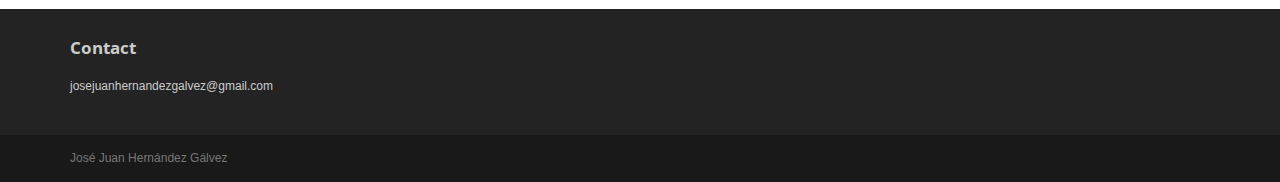
==== commit 3de267a2: "Update index.html" ====
--- a/index.html
+++ b/index.html
@@ -85,7 +85,7 @@
 			<div class="container text-center">
 	<h2 class="thin">About me</h2>
 		<p class="tagline">
-			As a Spanish data scientist and data engineer currently studying at Las Palmas University in the Canary Islands, I have had a lifelong passion for computer technology. Through my studies and professional experiences, I have discovered a particular interest in the field of data enigneering, which I continue to pursue with dedication and enthusiasm. My website serves as a platform to showcase the various projects and research that I have undertaken.
+			I am a Spanish data scientist and data engineer currently studying at Las Palmas University in the Canary Islands, I have had a lifelong passion for computer technology. Through my studies and professional experiences, I have discovered a particular interest in the field of data enigneering, which I continue to pursue with dedication and enthusiasm. My website serves as a platform to showcase the various projects and research that I have undertaken.
 		</p>
 	</div>
 	</header>
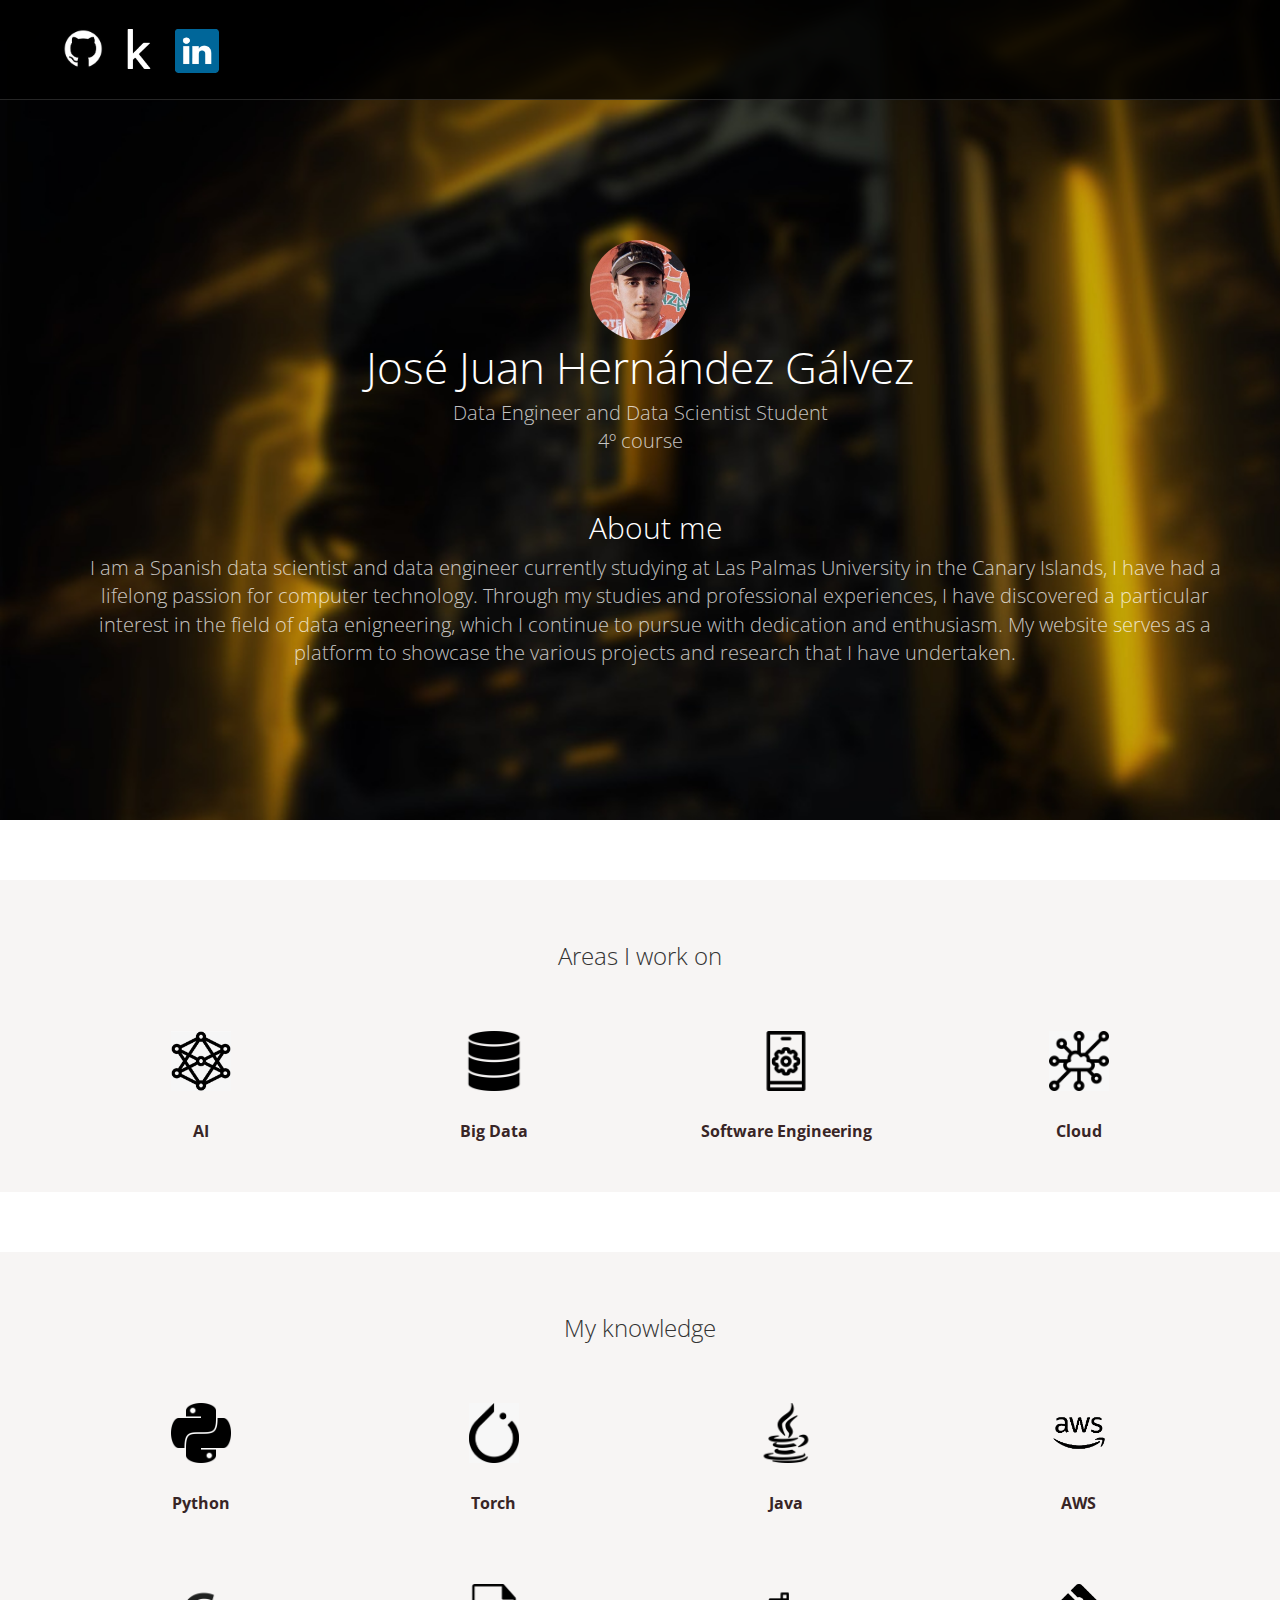
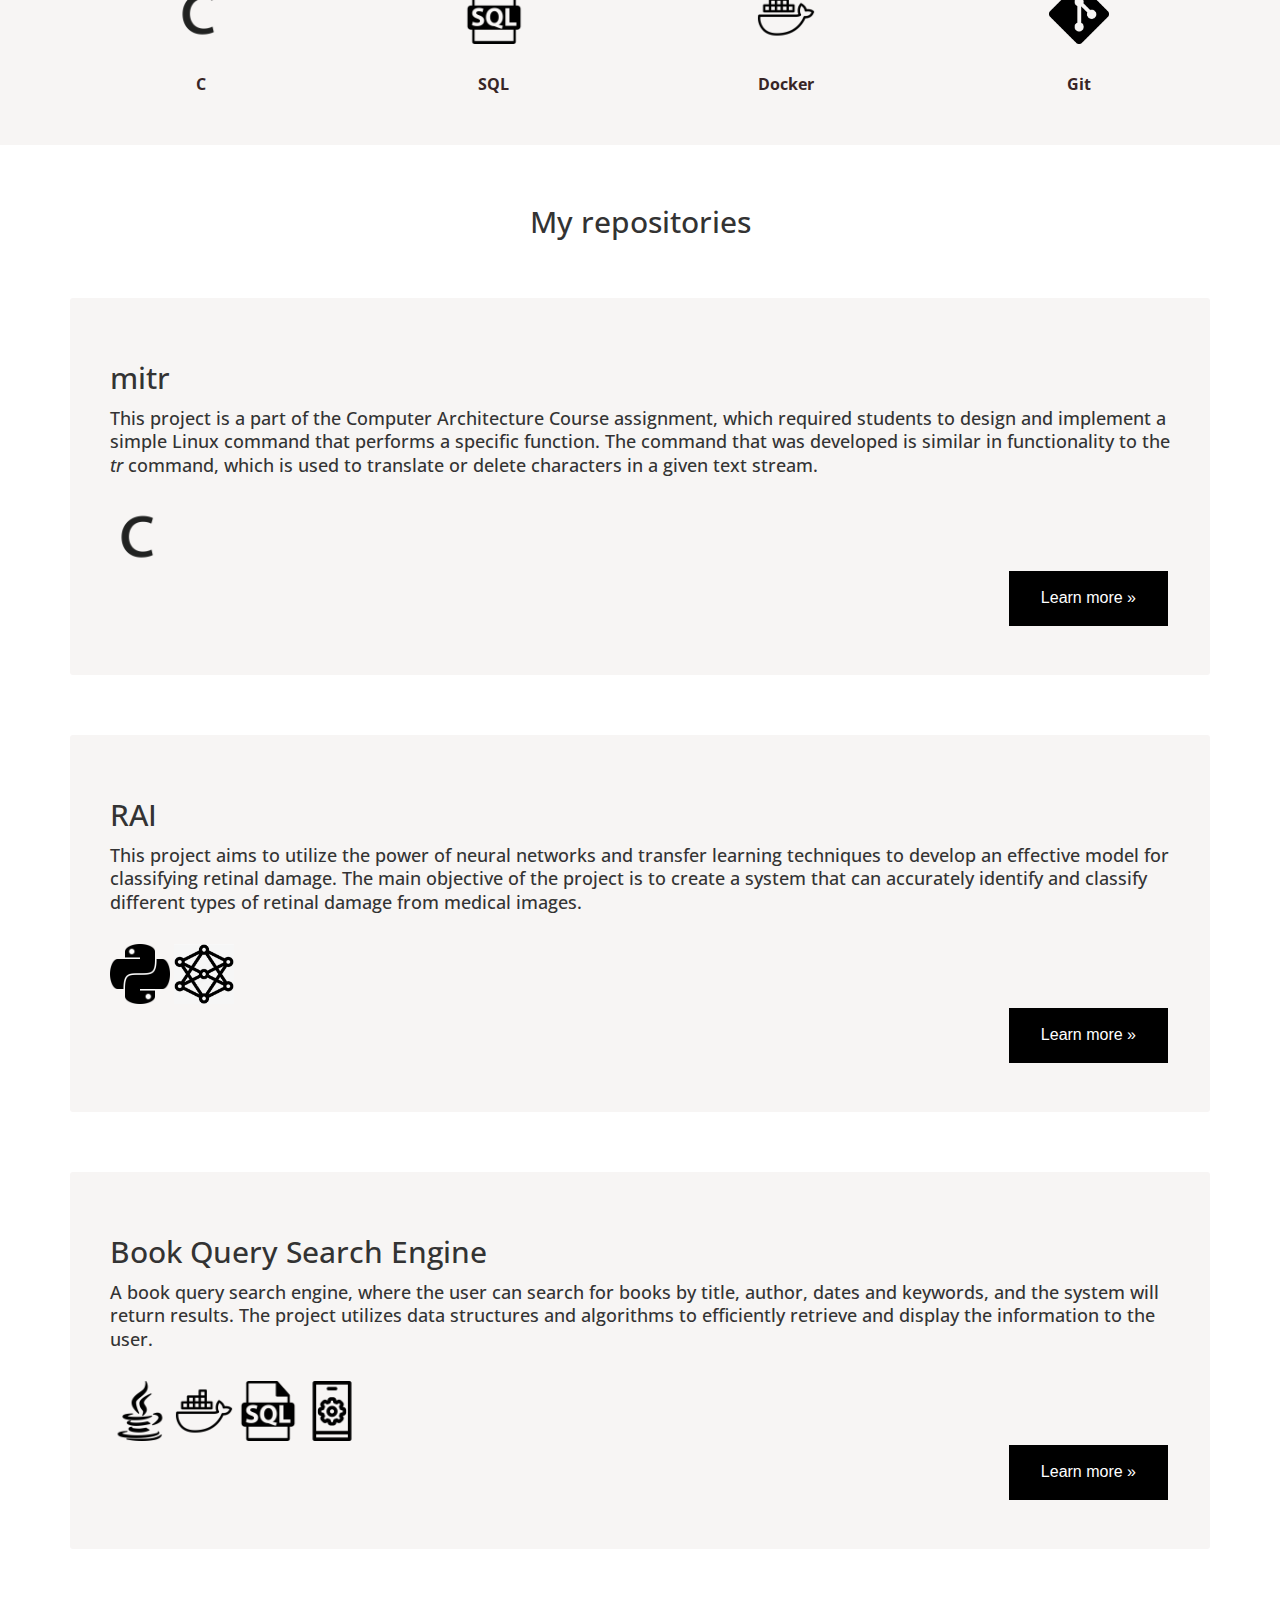
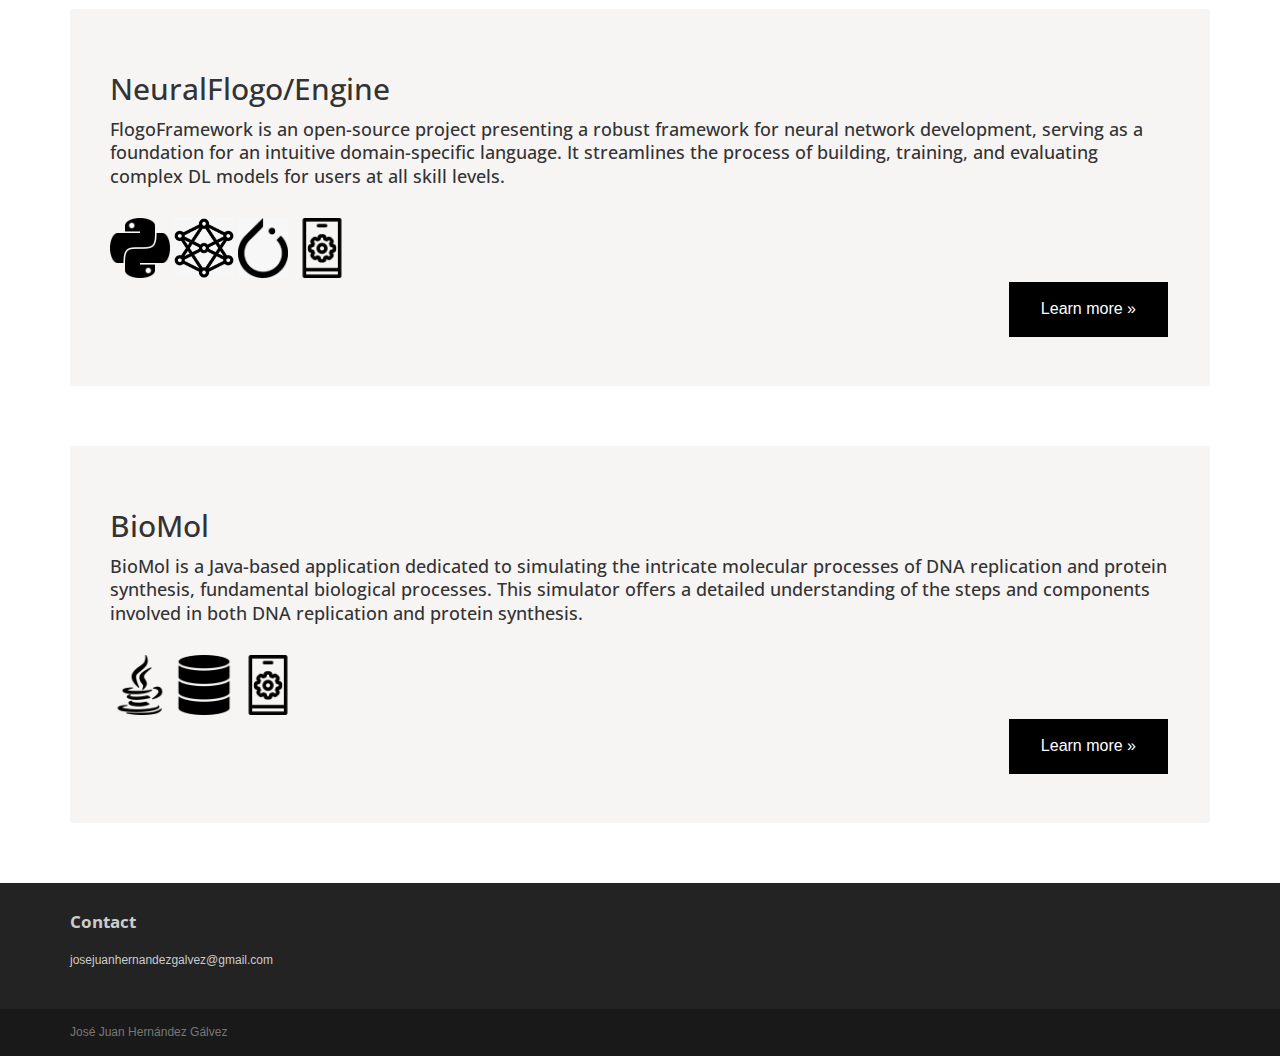
==== commit a39a303d: "Add files via upload" ====
--- a/index.html
+++ b/index.html
@@ -79,7 +79,7 @@
 				<div class="rounded">
 				<img src="assets/images/me.jfif" width="100">
 				<h1 class="lead">José Juan Hernández Gálvez</h1>
-				<p class="tagline">Data Engineer and Data Scientist Student<br>3º course<a href="http://www.gettemplate.com/?utm_source=progressus&amp;utm_medium=template&amp;utm_campaign=progressus"></a></p>
+				<p class="tagline">Data Engineer and Data Scientist Student<br>4º course<a href="http://www.gettemplate.com/?utm_source=progressus&amp;utm_medium=template&amp;utm_campaign=progressus"></a></p>
 			</div>
 		</div>
 			<div class="container text-center">
@@ -149,7 +149,7 @@
 				<div class="col-md-3 col-sm-6 highlight">
 					<div class="h-caption">
 						<h4>
-							<a class="center" ><img src="assets/images/torch.jpg" height ="60", ></a>Pytorch</h4>
+							<a class="center" ><img src="assets/images/torch.jpg" height ="60", ></a>Torch</h4>
 						</div>
 					<div class="h-body text-center">
 					</div>
@@ -243,8 +243,8 @@
 
 
  	<div class="jumbotron top-space">
-			<h2>Book Query Search Engine</h2
->			<h4>A book query search engine, where the user can search for books by title, author, dates and keywords, and the system will return results. The project utilizes data structures and algorithms to efficiently retrieve and display the information to the user.</h4>
+			<h2>Book Query Search Engine</h2>
+			<h4>A book query search engine, where the user can search for books by title, author, dates and keywords, and the system will return results. The project utilizes data structures and algorithms to efficiently retrieve and display the information to the user.</h4>
 			<br>
 		
     <div id="banner" style="overflow: hidden;justify-content:space-around;">
@@ -268,9 +268,53 @@
 
     </div>  		
 			<p class="text-right"><a class="button button1" href="https://github.com/ElPentagono/BookQueryEngine">Learn more »</a></p>
-  		</div>
+  	</div>
+
+  	<div class="jumbotron top-space">
+		<h2>NeuralFlogo/Engine</h2>
+		<h4>FlogoFramework is an open-source project presenting a robust framework for neural network development, serving as a foundation for an intuitive domain-specific language. It streamlines the process of building, training, and evaluating complex DL models for users at all skill levels.</h4>
+		<br>
+
+    <div id="banner" style="overflow: hidden;justify-content:space-around;">
+    <div class="" style="max-width: ;max-height: 20%;display: inline-block;">
+        <img src="assets/images/python.png" height="60">
+    </div>
+    <div class="" style="max-width: ;max-height: 20%;display: inline-block;">
+        <img src="assets/images/NN.png" height="60">
+    </div>
+    <div class="" style="max-width: ;max-height: 20%;display: inline-block;">
+        <img src="assets/images/torch.jpg" height="60">
+    </div>
+    <div class="" style="max-width: ;max-height: 20%;display: inline-block;">
+        <img src="assets/images/sofwareEngineer.png" height="60">
+    </div>
+    </div>  		
+			<p class="text-right"><a class="button button1" href="https://github.com/FourthCourseProjects/BioMol">Learn more »</a></p>
+  	</div>
+
+
+	<div class="jumbotron top-space">
+		<h2>BioMol</h2>
+		<h4>BioMol is a Java-based application dedicated to simulating the intricate molecular processes of DNA replication and protein synthesis, fundamental biological processes. This simulator offers a detailed understanding of the steps and components involved in both DNA replication and protein synthesis.</h4>
+		<br>
+
+    <div id="banner" style="overflow: hidden;justify-content:space-around;">
+    <div class="" style="max-width: ;max-height: 20%;display: inline-block;">
+        <img src="assets/images/java.png" height="60">
+    </div>
+    <div class="" style="max-width: ;max-height: 20%;display: inline-block;">
+        <img src="assets/images/bigData.png" height="60">
+    </div>
+    <div class="" style="max-width: ;max-height: 20%;display: inline-block;">
+        <img src="assets/images/sofwareEngineer.png" height="60">
+    </div>
+    </div>  		
+			<p class="text-right"><a class="button button1" href="https://github.com/FourthCourseProjects/BioMol">Learn more »</a></p>
+  	</div>
+
 
 </div>
+
 
 
 	<footer id="footer" class="top-space">
